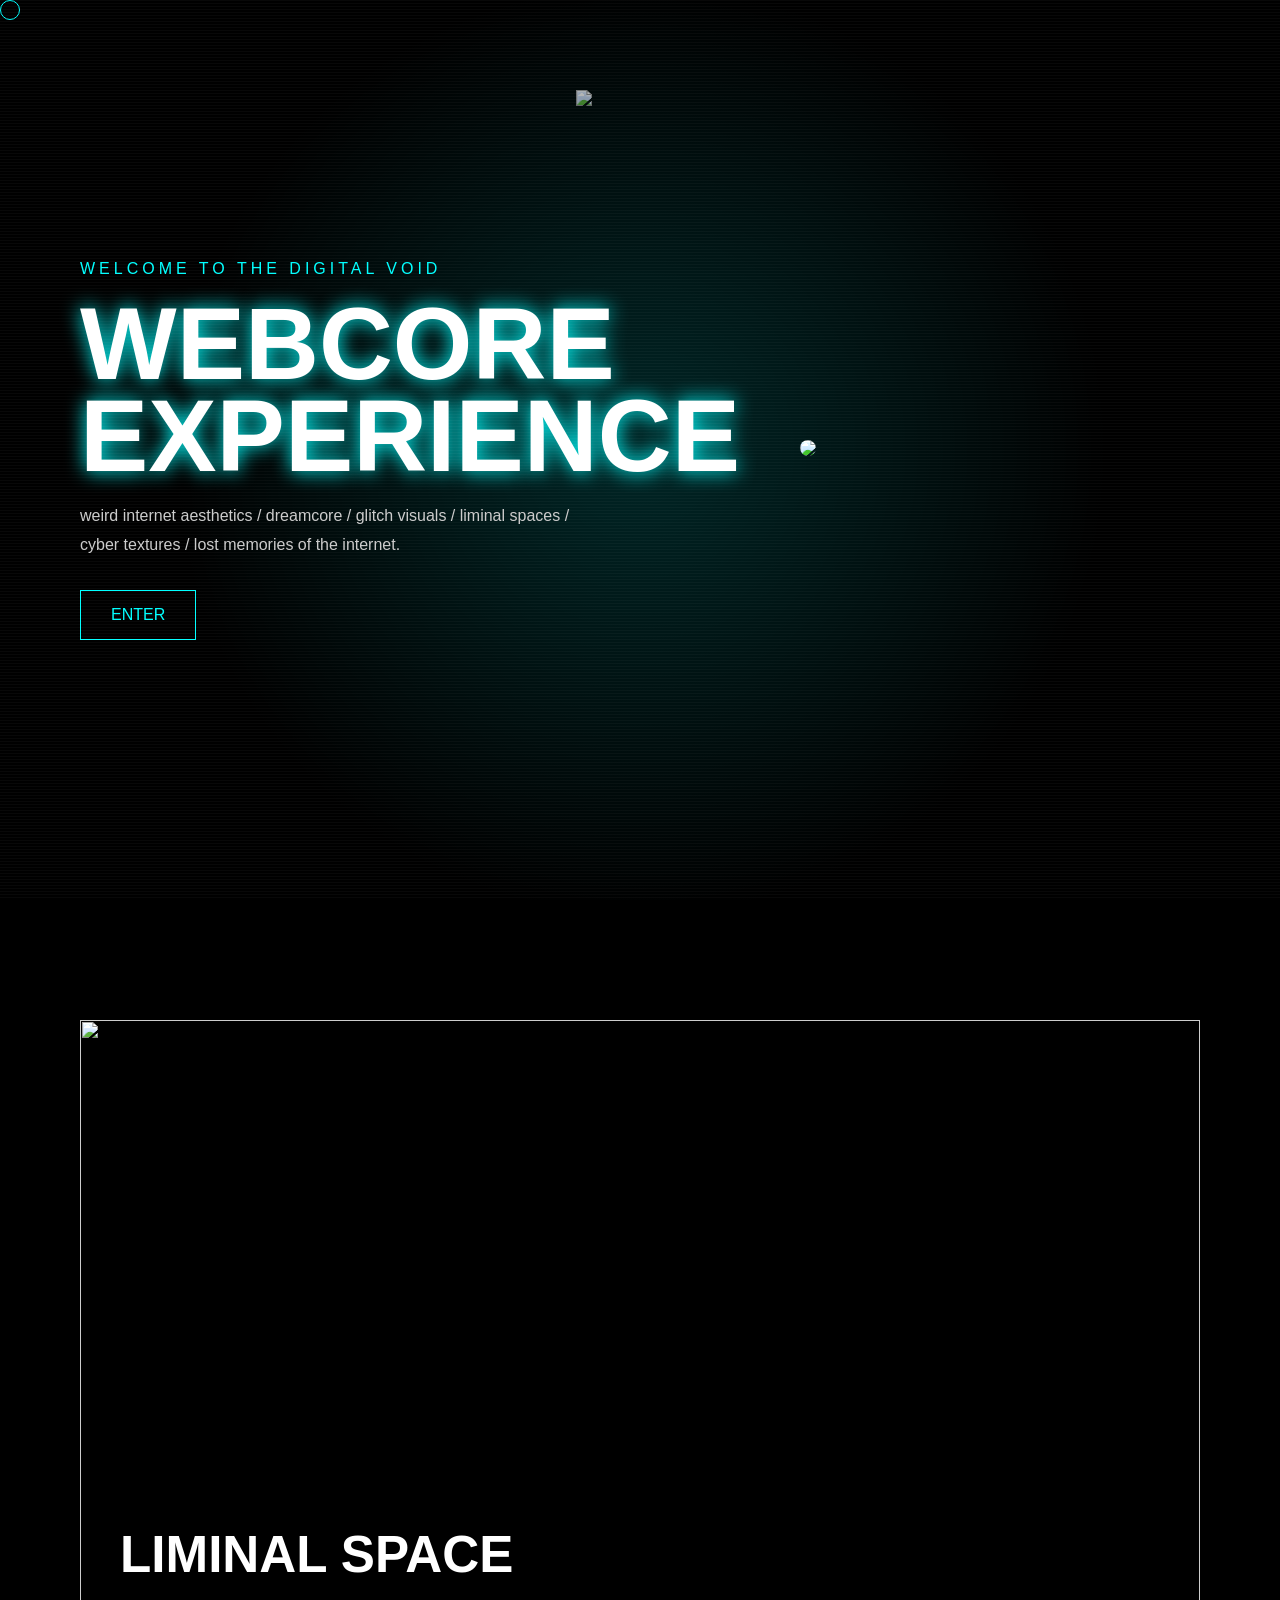
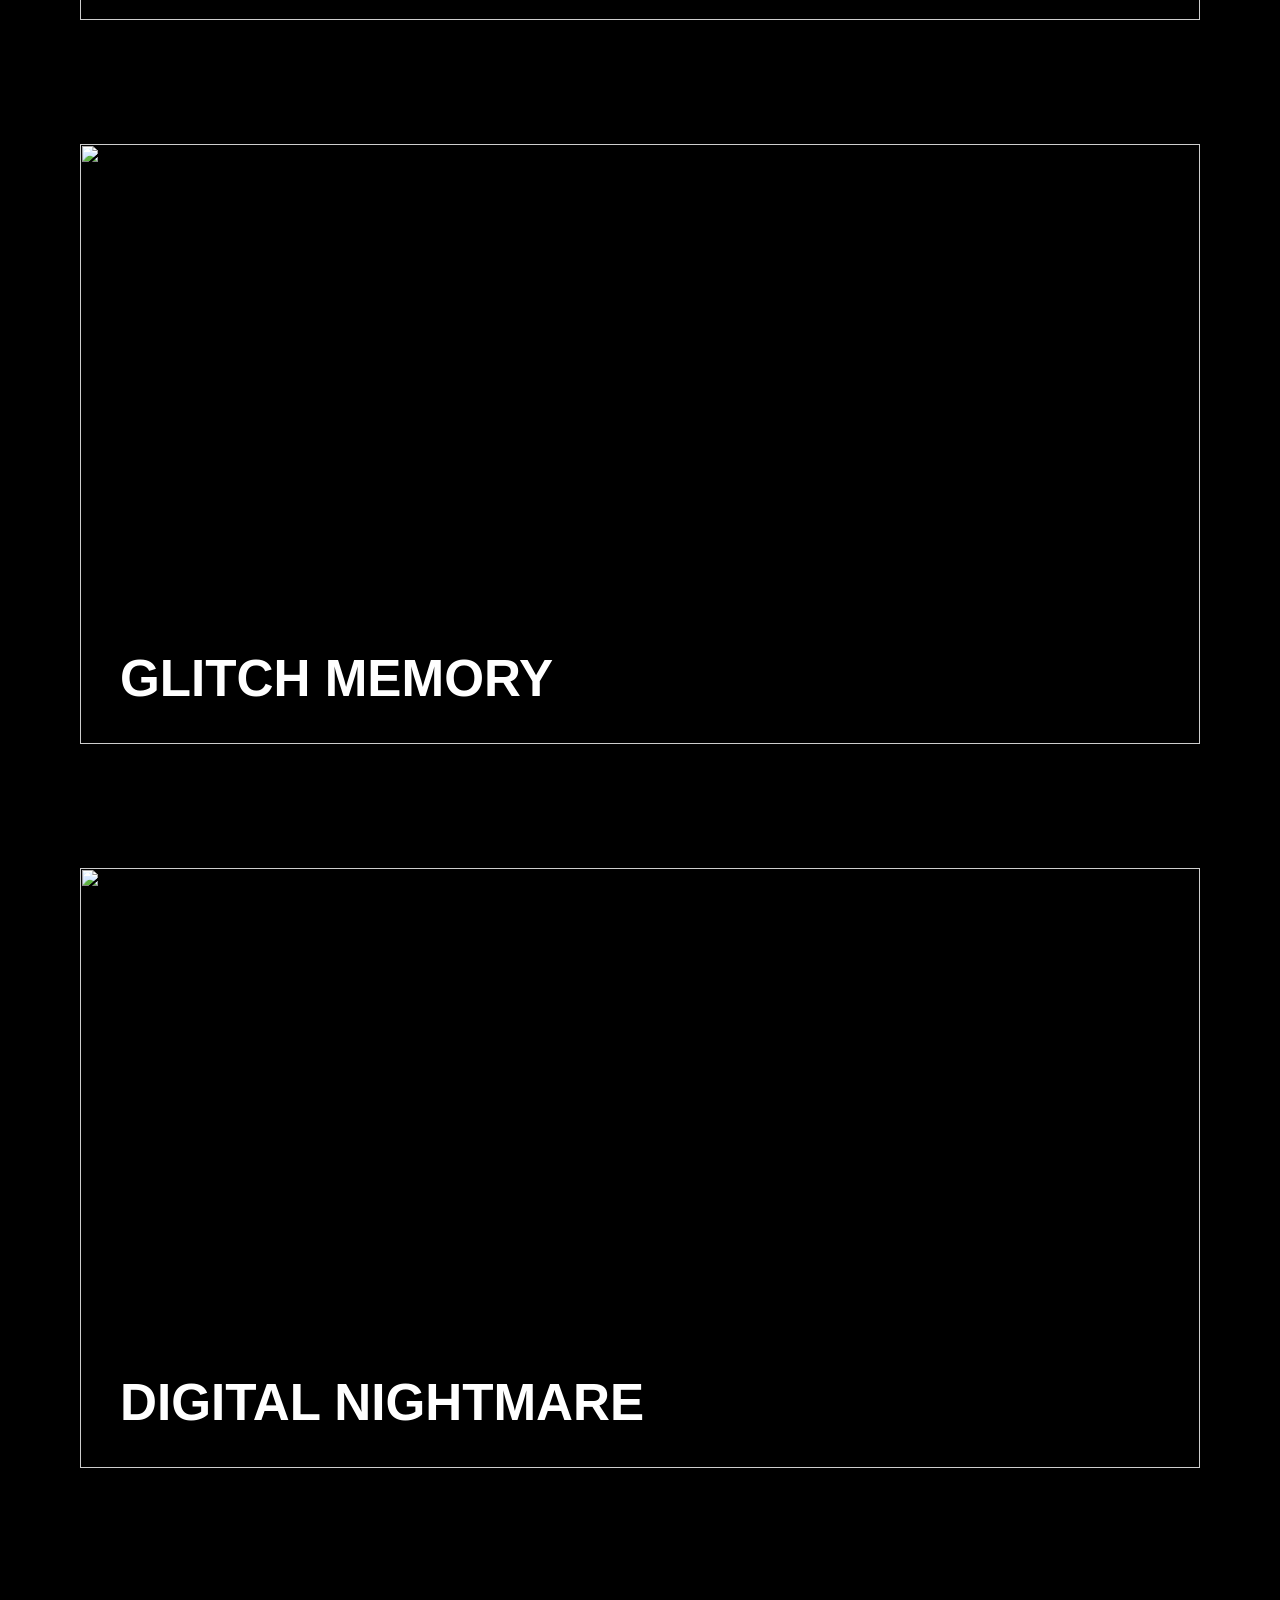
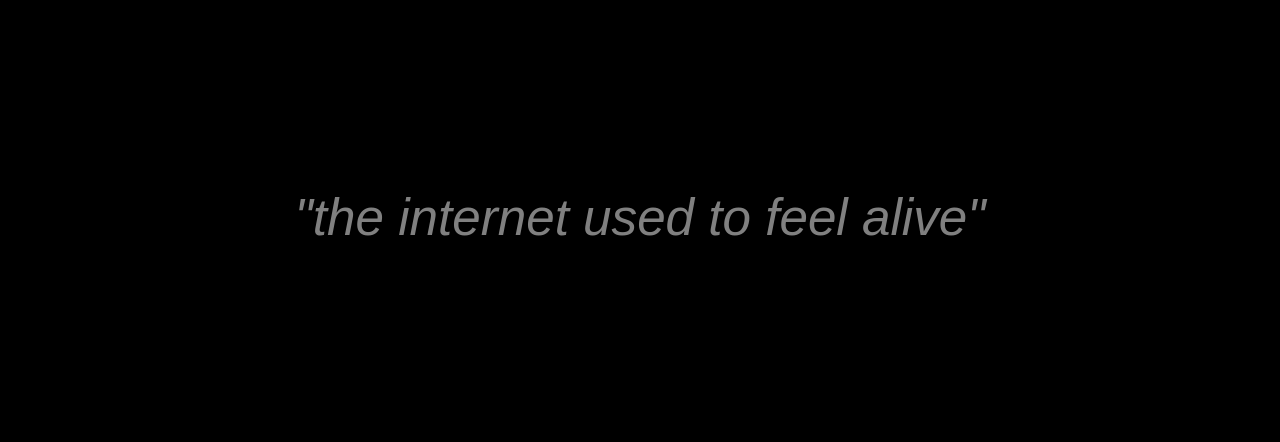
==== index.html @ 8884cfdc "Add files via upload" ====
<!DOCTYPE html>
<html lang="fr">
<head>
  <meta charset="UTF-8">
  <meta name="viewport" content="width=device-width, initial-scale=1.0">
  <title>WEBCORE VOID</title>
  <link rel="stylesheet" href="style.css">
</head>
<body>

<div class="noise"></div>
<div class="scanlines"></div>
<div class="cursor"></div>

<section class="hero">

  <img class="eye" src="https://media.giphy.com/media/l41YtZOb9EUABnuqA/giphy.gif">

  <div class="content">
    <p class="mini">WELCOME TO THE DIGITAL VOID</p>

    <h1>
      WEBCORE<br>
      EXPERIENCE
    </h1>

    <p class="desc">
      weird internet aesthetics / dreamcore / glitch visuals /
      liminal spaces / cyber textures /
      lost memories of the internet.
    </p>

    <a href="#gallery">ENTER</a>
  </div>

  <div class="visual">
    <img src="https://media.giphy.com/media/3o7aD2saalBwwftBIY/giphy.gif">
  </div>

</section>

<section class="gallery" id="gallery">

  <div class="card left">
    <img src="https://images.unsplash.com/photo-1500530855697-b586d89ba3ee?q=80&w=1200&auto=format&fit=crop">
    <h2>LIMINAL SPACE</h2>
  </div>

  <div class="card right">
    <img src="https://media.giphy.com/media/f3iwJFOVOwuy7K6FFw/giphy.gif">
    <h2>GLITCH MEMORY</h2>
  </div>

  <div class="card left">
    <img src="https://images.unsplash.com/photo-1519608487953-e999c86e7455?q=80&w=1200&auto=format&fit=crop">
    <h2>DIGITAL NIGHTMARE</h2>
  </div>

</section>

<section class="quote">
  <p>
    "the internet used to feel alive"
  </p>
</section>

<script src="script.js"></script>
</body>
</html>
---- style.css ----
* {
  margin: 0;
  padding: 0;
  box-sizing: border-box;
}

body {
  background: black;
  color: white;
  overflow-x: hidden;
  font-family: Arial, sans-serif;
  cursor: none;
}

.noise {
  position: fixed;
  inset: 0;
  background-image: url('https://www.transparenttextures.com/patterns/asfalt-dark.png');
  opacity: .25;
  pointer-events: none;
  z-index: 999;
}

.scanlines {
  position: fixed;
  inset: 0;
  background: repeating-linear-gradient(
    to bottom,
    rgba(255,255,255,.03),
    rgba(255,255,255,.03) 1px,
    transparent 1px,
    transparent 3px
  );
  pointer-events: none;
  z-index: 999;
}

.cursor {
  width: 20px;
  height: 20px;
  border: 1px solid cyan;
  border-radius: 50%;
  position: fixed;
  pointer-events: none;
  z-index: 10000;
  mix-blend-mode: difference;
}

.hero {
  min-height: 100vh;
  display: grid;
  grid-template-columns: 1fr 1fr;
  align-items: center;
  padding: 80px;
  gap: 60px;
  position: relative;
}

.hero::before {
  content: '';
  position: absolute;
  inset: 0;
  background: radial-gradient(circle at center, rgba(0,255,255,.15), transparent 60%);
  animation: pulse 4s infinite;
}

.content {
  position: relative;
  z-index: 2;
}

.mini {
  color: cyan;
  letter-spacing: 4px;
  margin-bottom: 20px;
}

h1 {
  font-size: 8vw;
  line-height: .9;
  text-shadow: 0 0 20px cyan;
  animation: glitch 3s infinite;
}

.desc {
  margin-top: 20px;
  color: #ccc;
  line-height: 1.8;
  max-width: 500px;
}

a {
  display: inline-block;
  margin-top: 30px;
  padding: 15px 30px;
  border: 1px solid cyan;
  color: cyan;
  text-decoration: none;
  transition: .3s;
}

a:hover {
  background: cyan;
  color: black;
  box-shadow: 0 0 30px cyan;
}

.visual img {
  width: 100%;
  border-radius: 20px;
  mix-blend-mode: screen;
  filter: contrast(120%) saturate(120%);
}

.eye {
  position: absolute;
  width: 150px;
  top: 10%;
  left: 45%;
  opacity: .7;
  animation: float 6s infinite ease-in-out;
}

.gallery {
  padding: 120px 80px;
  display: flex;
  flex-direction: column;
  gap: 120px;
}

.card {
  position: relative;
  overflow: hidden;
}

.card img {
  width: 100%;
  height: 600px;
  object-fit: cover;
  transition: 1s;
  filter: grayscale(20%) contrast(120%);
}

.card:hover img {
  transform: scale(1.05);
  filter: grayscale(0%);
}

.card h2 {
  position: absolute;
  bottom: 40px;
  left: 40px;
  font-size: 4vw;
  text-shadow: 0 0 20px black;
}

.left {
  transform: rotate(-2deg);
}

.right {
  transform: rotate(2deg);
}

.quote {
  min-height: 50vh;
  display: flex;
  align-items: center;
  justify-content: center;
  text-align: center;
  padding: 60px;
}

.quote p {
  font-size: 4vw;
  opacity: .5;
  font-style: italic;
}

@keyframes glitch {
  0% { transform: translate(0); }
  20% { transform: translate(-2px, 2px); }
  40% { transform: translate(-2px, -2px); }
  60% { transform: translate(2px, 2px); }
  80% { transform: translate(2px, -2px); }
  100% { transform: translate(0); }
}

@keyframes pulse {
  0% { opacity: .3; }
  50% { opacity: .7; }
  100% { opacity: .3; }
}

@keyframes float {
  0% { transform: translateY(0px); }
  50% { transform: translateY(-30px); }
  100% { transform: translateY(0px); }
}

@media(max-width: 900px) {

  .hero {
    grid-template-columns: 1fr;
  }

  h1 {
    font-size: 70px;
  }

  .card h2 {
    font-size: 40px;
  }
}
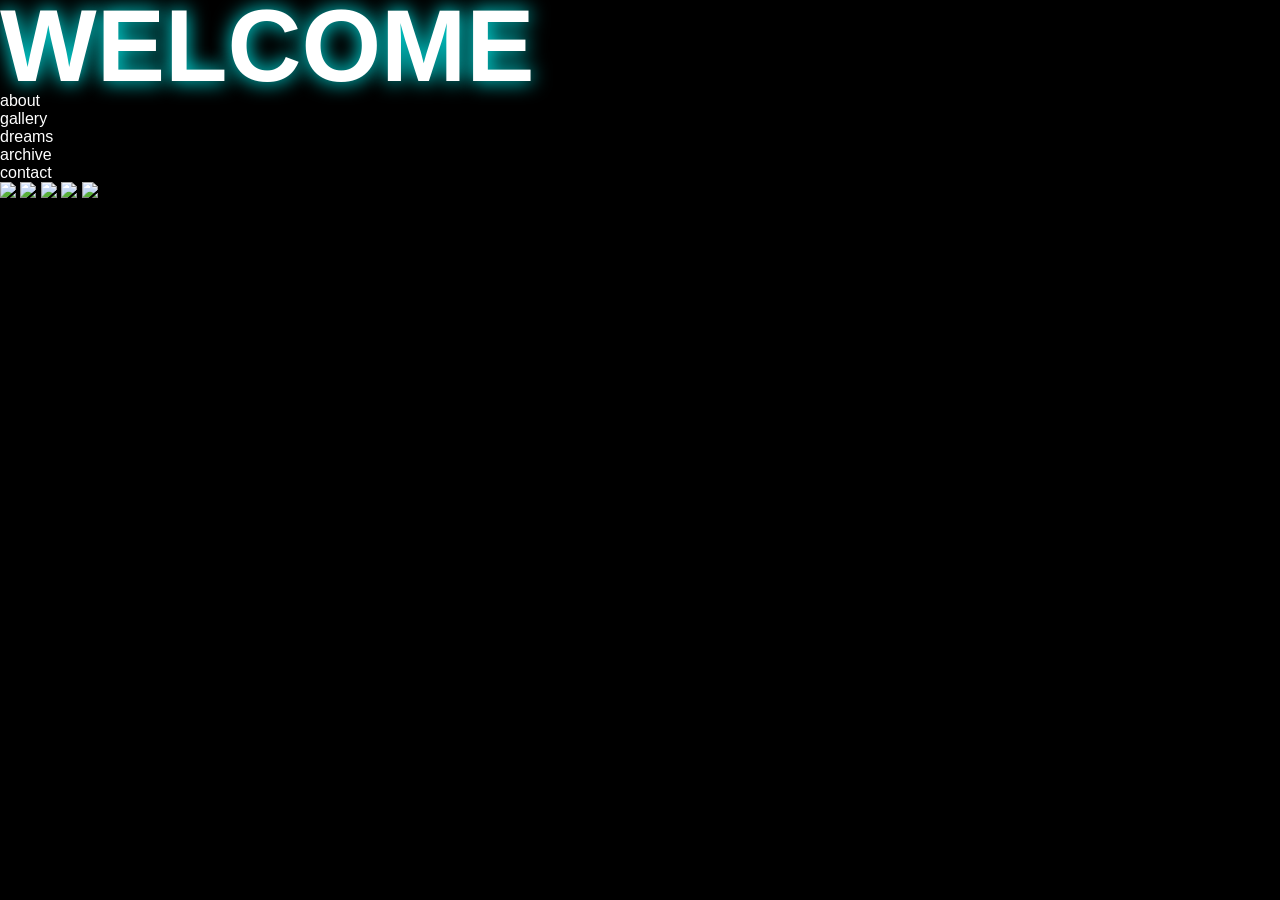
==== commit 58c51431: "Update index.html" ====
--- a/index.html
+++ b/index.html
@@ -3,66 +3,53 @@
 <head>
   <meta charset="UTF-8">
   <meta name="viewport" content="width=device-width, initial-scale=1.0">
-  <title>WEBCORE VOID</title>
+  <title>Dreamcore Garden</title>
   <link rel="stylesheet" href="style.css">
 </head>
 <body>
 
-<div class="noise"></div>
-<div class="scanlines"></div>
-<div class="cursor"></div>
+<div class="page">
 
-<section class="hero">
+  <div class="house-container">
 
-  <img class="eye" src="https://media.giphy.com/media/l41YtZOb9EUABnuqA/giphy.gif">
+    <div class="house">
 
-  <div class="content">
-    <p class="mini">WELCOME TO THE DIGITAL VOID</p>
+      <div class="roof"></div>
 
-    <h1>
-      WEBCORE<br>
-      EXPERIENCE
-    </h1>
+      <div class="house-body">
 
-    <p class="desc">
-      weird internet aesthetics / dreamcore / glitch visuals /
-      liminal spaces / cyber textures /
-      lost memories of the internet.
-    </p>
+        <div class="window"></div>
+        <div class="window right"></div>
 
-    <a href="#gallery">ENTER</a>
+        <div class="inside-text">
+          <h1>WELCOME</h1>
+
+          <ul>
+            <li>about</li>
+            <li>gallery</li>
+            <li>dreams</li>
+            <li>archive</li>
+            <li>contact</li>
+          </ul>
+        </div>
+
+      </div>
+
+    </div>
+
+    <img class="gif horse" src="6ZU2MVHTI4K7BIBANBE6EFGX5333KHN5.gif">
+
+    <img class="gif character1" src="XX3RWJQK6WYYYJARFZFEFNO7G6BLZ6KZ.gif">
+
+    <img class="gif character2" src="2B4RII5KXQ5HAGMMHHVMBLVKDDCPWWZW.gif">
+
+    <img class="gif spider" src="W2BWFENEL7FVNGFKH227BXVDVCQW6EYQ.gif">
+
+    <img class="gif seesaw" src="RSCFSHEJPLS6EEKCZTWRGZF7SLJPQ2JE.gif">
+
   </div>
 
-  <div class="visual">
-    <img src="https://media.giphy.com/media/3o7aD2saalBwwftBIY/giphy.gif">
-  </div>
-
-</section>
-
-<section class="gallery" id="gallery">
-
-  <div class="card left">
-    <img src="https://images.unsplash.com/photo-1500530855697-b586d89ba3ee?q=80&w=1200&auto=format&fit=crop">
-    <h2>LIMINAL SPACE</h2>
-  </div>
-
-  <div class="card right">
-    <img src="https://media.giphy.com/media/f3iwJFOVOwuy7K6FFw/giphy.gif">
-    <h2>GLITCH MEMORY</h2>
-  </div>
-
-  <div class="card left">
-    <img src="https://images.unsplash.com/photo-1519608487953-e999c86e7455?q=80&w=1200&auto=format&fit=crop">
-    <h2>DIGITAL NIGHTMARE</h2>
-  </div>
-
-</section>
-
-<section class="quote">
-  <p>
-    "the internet used to feel alive"
-  </p>
-</section>
+</div>
 
 <script src="script.js"></script>
 </body>
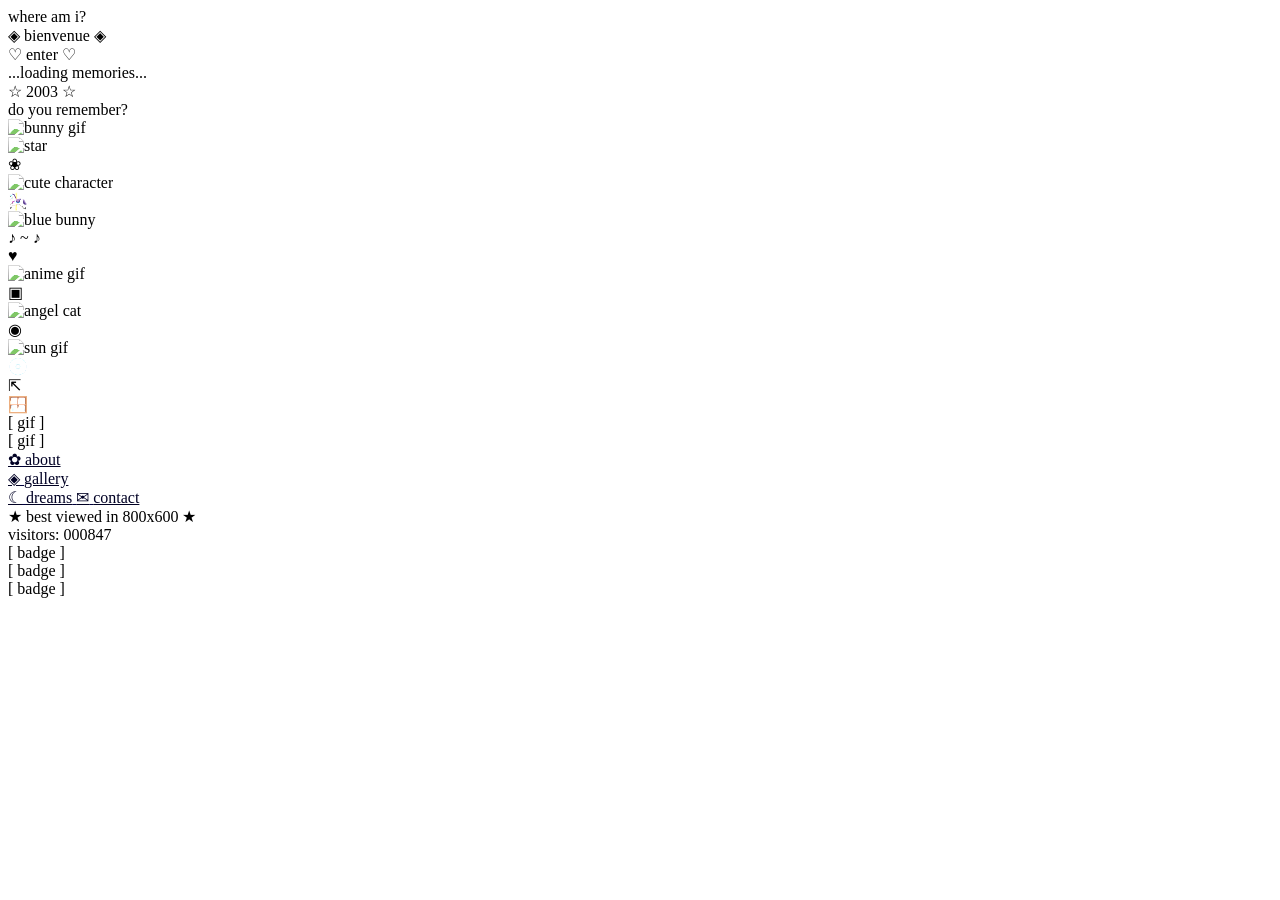
==== commit f567e7b7: "Update index.html" ====
--- a/index.html
+++ b/index.html
@@ -1,56 +1,245 @@
 <!DOCTYPE html>
 <html lang="fr">
 <head>
-  <meta charset="UTF-8">
-  <meta name="viewport" content="width=device-width, initial-scale=1.0">
-  <title>Dreamcore Garden</title>
-  <link rel="stylesheet" href="style.css">
+    <meta charset="UTF-8">
+    <meta name="viewport" content="width=device-width, initial-scale=1.0">
+    <title>✧ la maison vide ✧</title>
+    <link rel="stylesheet" href="style.css">
+    <link rel="preconnect" href="[fonts.googleapis.com](https://fonts.googleapis.com)">
+    <link href="[fonts.googleapis.com](https://fonts.googleapis.com/css2?family=VT323&family=Courier+Prime&family=Press+Start+2P&display=swap)" rel="stylesheet">
 </head>
 <body>
-
-<div class="page">
-
-  <div class="house-container">
-
-    <div class="house">
-
-      <div class="roof"></div>
-
-      <div class="house-body">
-
-        <div class="window"></div>
-        <div class="window right"></div>
-
-        <div class="inside-text">
-          <h1>WELCOME</h1>
-
-          <ul>
-            <li>about</li>
-            <li>gallery</li>
-            <li>dreams</li>
-            <li>archive</li>
-            <li>contact</li>
-          </ul>
-        </div>
-
-      </div>
-
+    <!-- ═══════════════════════════════════════════════════════════ -->
+    <!-- EFFETS VISUELS GLOBAUX -->
+    <!-- ═══════════════════════════════════════════════════════════ -->
+    
+    <!-- Scanlines CRT -->
+    <div class="scanlines"></div>
+    
+    <!-- Bruit VHS -->
+    <div class="vhs-noise"></div>
+    
+    <!-- Brume flottante -->
+    <div class="mist mist-1"></div>
+    <div class="mist mist-2"></div>
+    <div class="mist mist-3"></div>
+
+    <!-- ═══════════════════════════════════════════════════════════ -->
+    <!-- CIEL ET NUAGES -->
+    <!-- ═══════════════════════════════════════════════════════════ -->
+    
+    <div class="sky">
+        <div class="cloud cloud-1"></div>
+        <div class="cloud cloud-2"></div>
+        <div class="cloud cloud-3"></div>
+        <div class="cloud cloud-4"></div>
+        <div class="cloud cloud-5"></div>
     </div>
 
-    <img class="gif horse" src="6ZU2MVHTI4K7BIBANBE6EFGX5333KHN5.gif">
-
-    <img class="gif character1" src="XX3RWJQK6WYYYJARFZFEFNO7G6BLZ6KZ.gif">
-
-    <img class="gif character2" src="2B4RII5KXQ5HAGMMHHVMBLVKDDCPWWZW.gif">
-
-    <img class="gif spider" src="W2BWFENEL7FVNGFKH227BXVDVCQW6EYQ.gif">
-
-    <img class="gif seesaw" src="RSCFSHEJPLS6EEKCZTWRGZF7SLJPQ2JE.gif">
-
-  </div>
-
-</div>
-
-<script src="script.js"></script>
+    <!-- ═══════════════════════════════════════════════════════════ -->
+    <!-- TEXTES FLOTTANTS WEIRDCORE -->
+    <!-- ═══════════════════════════════════════════════════════════ -->
+    
+    <div class="floating-text text-1">where am i?</div>
+    <div class="floating-text text-2">◈ bienvenue ◈</div>
+    <div class="floating-text text-3">♡ enter ♡</div>
+    <div class="floating-text text-4">...loading memories...</div>
+    <div class="floating-text text-5">☆ 2003 ☆</div>
+    <div class="floating-text text-6">do you remember?</div>
+
+    <!-- ═══════════════════════════════════════════════════════════ -->
+    <!-- JARDIN WEIRDCORE - ÉLÉMENTS AUTOUR DE LA MAISON -->
+    <!-- Ajoute tes propres GIFs dans les balises img ! -->
+    <!-- ═══════════════════════════════════════════════════════════ -->
+    
+    <div class="garden">
+        
+        <!-- ══════ ZONE HAUT GAUCHE ══════ -->
+        <div class="garden-item item-1" data-float="slow">
+            <!-- EMPLACEMENT GIF 1 - Remplace le src -->
+            <img src="[web.archive.org](https://web.archive.org/web/20091027065722im_/http://geocities.com/Tokyo/Garden/3032/bunny.gif)" alt="bunny gif">
+        </div>
+        
+        <div class="garden-item item-2" data-float="medium">
+            <!-- EMPLACEMENT GIF 2 -->
+            <img src="[web.archive.org](https://web.archive.org/web/20091027065722im_/http://www.geocities.com/EnchantedForest/Cottage/4679/Graphics/twirl_star.gif)" alt="star">
+        </div>
+        
+        <div class="garden-item item-3" data-float="fast">
+            <!-- EMPLACEMENT GIF 3 -->
+            <div class="pixel-flower">❀</div>
+        </div>
+        
+        <!-- ══════ ZONE HAUT DROITE ══════ -->
+        <div class="garden-item item-4" data-float="slow">
+            <!-- EMPLACEMENT GIF 4 -->
+            <img src="[web.archive.org](https://web.archive.org/web/20091019174753/http://hk.geocities.com/littlelau_littlelau/cute4.gif)" alt="cute character">
+        </div>
+        
+        <div class="garden-item item-5" data-float="medium">
+            <!-- EMPLACEMENT GIF 5 -->
+            <div class="retro-shape shape-1"></div>
+        </div>
+        
+        <div class="garden-item item-6" data-float="slow">
+            <!-- EMPLACEMENT GIF 6 - Cheval à bascule -->
+            <div class="rocking-horse">🎠</div>
+        </div>
+        
+        <!-- ══════ ZONE MILIEU GAUCHE ══════ -->
+        <div class="garden-item item-7" data-float="medium">
+            <!-- EMPLACEMENT GIF 7 -->
+            <img src="[web.archive.org](https://web.archive.org/web/20090820045828/http://www.geocities.com/vienna/studio/9379/blubuny.gif)" alt="blue bunny">
+        </div>
+        
+        <div class="garden-item item-8" data-float="fast">
+            <!-- EMPLACEMENT GIF 8 -->
+            <div class="wobble-text">♪ ~ ♪</div>
+        </div>
+        
+        <!-- ══════ ZONE MILIEU DROITE ══════ -->
+        <div class="garden-item item-9" data-float="slow">
+            <!-- EMPLACEMENT GIF 9 -->
+            <div class="pixel-heart">♥</div>
+        </div>
+        
+        <div class="garden-item item-10" data-float="medium">
+            <!-- EMPLACEMENT GIF 10 -->
+            <img src="[web.archive.org](https://web.archive.org/web/20091027065722im_/http://www.geocities.com/Tokyo/Pagoda/5002/anime/umachansm.gif)" alt="anime gif">
+        </div>
+        
+        <!-- ══════ ZONE BAS GAUCHE ══════ -->
+        <div class="garden-item item-11" data-float="fast">
+            <!-- EMPLACEMENT GIF 11 -->
+            <div class="toy-block">▣</div>
+        </div>
+        
+        <div class="garden-item item-12" data-float="slow">
+            <!-- EMPLACEMENT GIF 12 -->
+            <img src="[web.archive.org](https://web.archive.org/web/20090830082840/http://www.geocities.com/SouthBeach/Cove/8765/angelcat.gif)" alt="angel cat">
+        </div>
+        
+        <div class="garden-item item-13" data-float="medium">
+            <!-- EMPLACEMENT GIF 13 -->
+            <div class="strange-eye">◉</div>
+        </div>
+        
+        <!-- ══════ ZONE BAS DROITE ══════ -->
+        <div class="garden-item item-14" data-float="slow">
+            <!-- EMPLACEMENT GIF 14 -->
+            <div class="rainbow-bar"></div>
+        </div>
+        
+        <div class="garden-item item-15" data-float="fast">
+            <!-- EMPLACEMENT GIF 15 -->
+            <img src="[web.archive.org](https://web.archive.org/web/20091027101721im_/http://geocities.com/EnchantedForest/Tower/8498/sun.gif)" alt="sun gif">
+        </div>
+        
+        <!-- ══════ ÉLÉMENTS SUPPLÉMENTAIRES FLOTTANTS ══════ -->
+        <div class="garden-item item-16" data-float="medium">
+            <div class="cd-rom">💿</div>
+        </div>
+        
+        <div class="garden-item item-17" data-float="slow">
+            <div class="old-cursor">⇱</div>
+        </div>
+        
+        <div class="garden-item item-18" data-float="fast">
+            <div class="window-icon">🪟</div>
+        </div>
+        
+        <div class="garden-item item-19" data-float="medium">
+            <!-- Emplacement pour GIF personnalisé -->
+            <div class="placeholder-gif">[ gif ]</div>
+        </div>
+        
+        <div class="garden-item item-20" data-float="slow">
+            <!-- Emplacement pour GIF personnalisé -->
+            <div class="placeholder-gif">[ gif ]</div>
+        </div>
+        
+    </div>
+
+    <!-- ═══════════════════════════════════════════════════════════ -->
+    <!-- LA MAISON VIDE - NAVIGATION PRINCIPALE -->
+    <!-- ═══════════════════════════════════════════════════════════ -->
+    
+    <div class="house-container">
+        <div class="house">
+            <!-- Toit de la maison -->
+            <div class="house-roof"></div>
+            
+            <!-- Corps de la maison -->
+            <div class="house-body">
+                
+                <!-- Fenêtre gauche - ABOUT -->
+                <a href="about.html" class="house-element window window-left" title="à propos...">
+                    <div class="window-glow"></div>
+                    <span class="window-icon-inner">✿</span>
+                    <span class="element-label">about</span>
+                </a>
+                
+                <!-- Fenêtre droite - GALLERY -->
+                <a href="gallery.html" class="house-element window window-right" title="galerie...">
+                    <div class="window-glow"></div>
+                    <span class="window-icon-inner">◈</span>
+                    <span class="element-label">gallery</span>
+                </a>
+                
+                <!-- Porte - DREAMS -->
+                <a href="dreams.html" class="house-element door" title="rêves...">
+                    <div class="door-glow"></div>
+                    <span class="door-icon">☾</span>
+                    <span class="element-label">dreams</span>
+                </a>
+                
+                <!-- Boîte aux lettres - CONTACT -->
+                <a href="contact.html" class="house-element mailbox" title="contact...">
+                    <span class="mailbox-icon">✉</span>
+                    <span class="element-label">contact</span>
+                </a>
+                
+            </div>
+            
+            <!-- Cheminée -->
+            <div class="chimney">
+                <div class="smoke smoke-1"></div>
+                <div class="smoke smoke-2"></div>
+                <div class="smoke smoke-3"></div>
+            </div>
+            
+        </div>
+        
+        <!-- Sol / herbe sous la maison -->
+        <div class="ground"></div>
+    </div>
+
+    <!-- ═══════════════════════════════════════════════════════════ -->
+    <!-- FOOTER RÉTRO -->
+    <!-- ═══════════════════════════════════════════════════════════ -->
+    
+    <footer class="retro-footer">
+        <div class="footer-content">
+            <span class="blink">★</span>
+            <span>best viewed in 800x600</span>
+            <span class="blink">★</span>
+            <br>
+            <span class="visitor-counter">visitors: <span id="counter">000847</span></span>
+        </div>
+        <div class="footer-gifs">
+            <!-- Emplacements pour badges/boutons 88x31 -->
+            <div class="badge-slot">[ badge ]</div>
+            <div class="badge-slot">[ badge ]</div>
+            <div class="badge-slot">[ badge ]</div>
+        </div>
+    </footer>
+
+    <!-- ═══════════════════════════════════════════════════════════ -->
+    <!-- CURSEUR PERSONNALISÉ (géré via CSS) -->
+    <!-- ═══════════════════════════════════════════════════════════ -->
+    <div class="custom-cursor"></div>
+    <div class="cursor-trail"></div>
+
+    <script src="script.js"></script>
 </body>
 </html>
--- a/style.css
+++ b/style.css
@@ -1,143 +1,4 @@
 * {
-  margin: 0;
-  padding: 0;
-  box-sizing: border-box;
-}
-
-body {
-  background: black;
-  color: white;
-  overflow-x: hidden;
-  font-family: Arial, sans-serif;
-  cursor: none;
-}
-
-.noise {
-  position: fixed;
-  inset: 0;
-  background-image: url('https://www.transparenttextures.com/patterns/asfalt-dark.png');
-  opacity: .25;
-  pointer-events: none;
-  z-index: 999;
-}
-
-.scanlines {
-  position: fixed;
-  inset: 0;
-  background: repeating-linear-gradient(
-    to bottom,
-    rgba(255,255,255,.03),
-    rgba(255,255,255,.03) 1px,
-    transparent 1px,
-    transparent 3px
-  );
-  pointer-events: none;
-  z-index: 999;
-}
-
-.cursor {
-  width: 20px;
-  height: 20px;
-  border: 1px solid cyan;
-  border-radius: 50%;
-  position: fixed;
-  pointer-events: none;
-  z-index: 10000;
-  mix-blend-mode: difference;
-}
-
-.hero {
-  min-height: 100vh;
-  display: grid;
-  grid-template-columns: 1fr 1fr;
-  align-items: center;
-  padding: 80px;
-  gap: 60px;
-  position: relative;
-}
-
-.hero::before {
-  content: '';
-  position: absolute;
-  inset: 0;
-  background: radial-gradient(circle at center, rgba(0,255,255,.15), transparent 60%);
-  animation: pulse 4s infinite;
-}
-
-.content {
-  position: relative;
-  z-index: 2;
-}
-
-.mini {
-  color: cyan;
-  letter-spacing: 4px;
-  margin-bottom: 20px;
-}
-
-h1 {
-  font-size: 8vw;
-  line-height: .9;
-  text-shadow: 0 0 20px cyan;
-  animation: glitch 3s infinite;
-}
-
-.desc {
-  margin-top: 20px;
-  color: #ccc;
-  line-height: 1.8;
-  max-width: 500px;
-}
-
-a {
-  display: inline-block;
-  margin-top: 30px;
-  padding: 15px 30px;
-  border: 1px solid cyan;
-  color: cyan;
-  text-decoration: none;
-  transition: .3s;
-}
-
-a:hover {
-  background: cyan;
-  color: black;
-  box-shadow: 0 0 30px cyan;
-}
-
-.visual img {
-  width: 100%;
-  border-radius: 20px;
-  mix-blend-mode: screen;
-  filter: contrast(120%) saturate(120%);
-}
-
-.eye {
-  position: absolute;
-  width: 150px;
-  top: 10%;
-  left: 45%;
-  opacity: .7;
-  animation: float 6s infinite ease-in-out;
-}
-
-.gallery {
-  padding: 120px 80px;
-  display: flex;
-  flex-direction: column;
-  gap: 120px;
-}
-
-.card {
-  position: relative;
-  overflow: hidden;
-}
-
-.card img {
-  width: 100%;
-  height: 600px;
-  object-fit: cover;
-  transition: 1s;
   filter: grayscale(20%) contrast(120%);
 }
 
